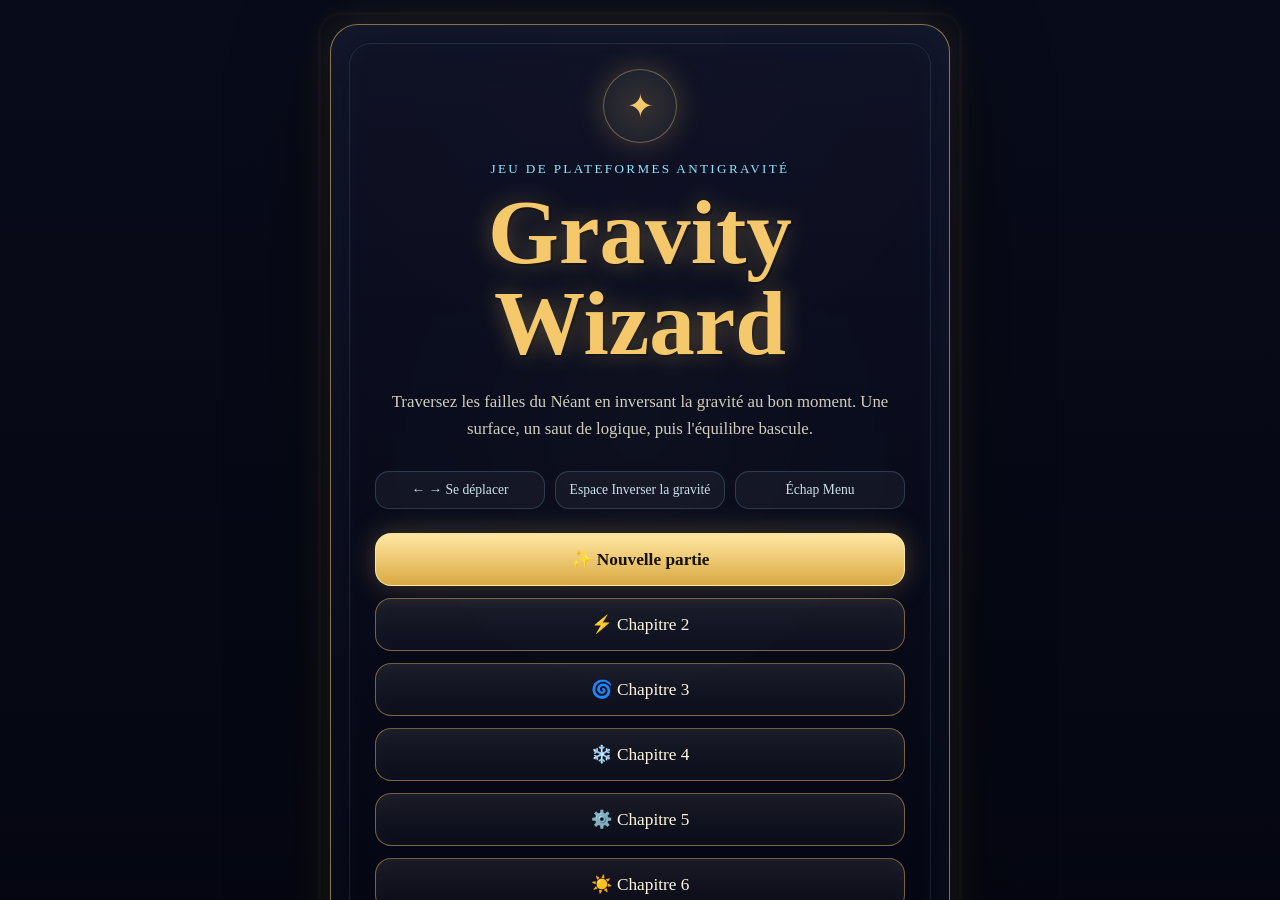
==== index.html @ f672de00 "Refresh cache for latest inverted visual offsets" ====
<!DOCTYPE html>
<html lang="fr">
<head>
    <meta charset="UTF-8">
    <title>Gravity Wizard</title>
    <link rel="stylesheet" href="style.css?v=20260501-17">
</head>
<body>
    <div id="game-container">
        <canvas id="gameCanvas"></canvas>

        <section id="gameMenu" class="screen-overlay menu-screen is-visible" aria-label="Menu principal">
            <div class="arcane-card">
                <div class="sigil" aria-hidden="true">✦</div>
                <p class="eyebrow">Jeu de plateformes antigravité</p>
                <h1>Gravity Wizard</h1>
                <p class="intro">
                    Traversez les failles du Néant en inversant la gravité au bon moment.
                    Une surface, un saut de logique, puis l'équilibre bascule.
                </p>

                <div class="controls-panel">
                    <span>← → Se déplacer</span>
                    <span>Espace Inverser la gravité</span>
                    <span>Échap Menu</span>
                </div>

                <div class="menu-actions">
                    <button class="primary-btn" onclick="startGame(1)">✨ Nouvelle partie</button>
                    <button onclick="startGame(2)">⚡ Chapitre 2</button>
                    <button onclick="startGame(3)">🌀 Chapitre 3</button>
                    <button onclick="startGame(4)">❄️ Chapitre 4</button>
                    <button onclick="startGame(5)">⚙️ Chapitre 5</button>
                    <button onclick="startGame(6)">☀️ Chapitre 6</button>
                </div>
            </div>
        </section>

        <section id="gameOver" class="screen-overlay game-over-screen" aria-label="Écran de game over">
            <div class="arcane-card danger-card">
                <div class="sigil danger" aria-hidden="true">☽</div>
                <p class="eyebrow">Rupture gravitationnelle</p>
                <h2>Le Néant vous a rattrapé</h2>
                <p id="gameOverText" class="intro">L'équilibre magique s'est rompu.</p>

                <div class="menu-actions compact">
                    <button class="primary-btn" onclick="retryLevel()">↻ Recommencer le chapitre</button>
                    <button onclick="showMenu()">☰ Retour au menu</button>
                </div>

                <p class="hint">R ou Entrée pour recommencer · Échap pour le menu</p>
            </div>
        </section>
    </div>

    <script src="game.js?v=20260501-17"></script>
    <script src="visual-adjustments.js?v=20260501-17"></script>
</body>
</html>
---- style.css ----
* {
    box-sizing: border-box;
}

:root {
    --void: #070816;
    --void-soft: rgba(7, 8, 22, 0.78);
    --gold: #f5c96b;
    --gold-soft: rgba(245, 201, 107, 0.38);
    --cyan: #8ee8ff;
    --ice: #dff8ff;
    --danger: #ff6b8a;
    --text: #fff8df;
}

body {
    margin: 0;
    min-height: 100vh;
    overflow: hidden;
    color: var(--text);
    background:
        radial-gradient(circle at 50% 20%, rgba(142, 232, 255, 0.16), transparent 35%),
        radial-gradient(circle at 50% 85%, rgba(245, 201, 107, 0.12), transparent 40%),
        var(--void);
    font-family: "Palatino Linotype", "Book Antiqua", Georgia, serif;
}

#game-container {
    position: relative;
    width: 100vw;
    height: 100vh;
    overflow: hidden;
    background: #000;
}

canvas {
    display: block;
    width: 100vw;
    height: 100vh;
    background-color: #0b1022;
}

.hud-badge {
    position: absolute;
    left: 24px;
    top: 22px;
    z-index: 8;
    padding: 9px 16px;
    border: 1px solid rgba(245, 201, 107, 0.42);
    border-radius: 999px;
    color: var(--ice);
    background: rgba(5, 8, 20, 0.54);
    box-shadow: 0 0 22px rgba(142, 232, 255, 0.13);
    font-size: 0.95rem;
    letter-spacing: 0.08em;
    text-transform: uppercase;
    backdrop-filter: blur(10px);
    pointer-events: none;
}

.screen-overlay {
    position: absolute;
    inset: 0;
    z-index: 20;
    display: grid;
    place-items: center;
    padding: 24px;
    opacity: 0;
    visibility: hidden;
    pointer-events: none;
    transition: opacity 220ms ease, visibility 220ms ease;
}

.screen-overlay::before {
    content: "";
    position: absolute;
    inset: 0;
    background:
        radial-gradient(circle at 50% 46%, rgba(245, 201, 107, 0.17), transparent 24%),
        radial-gradient(circle at 50% 50%, rgba(142, 232, 255, 0.10), transparent 38%),
        linear-gradient(180deg, rgba(4, 5, 15, 0.45), rgba(4, 5, 15, 0.88));
}

.screen-overlay.is-visible {
    opacity: 1;
    visibility: visible;
    pointer-events: auto;
}

.arcane-card {
    position: relative;
    width: min(620px, 92vw);
    padding: 44px;
    text-align: center;
    border: 1px solid rgba(245, 201, 107, 0.54);
    border-radius: 28px;
    background:
        linear-gradient(180deg, rgba(15, 18, 38, 0.94), rgba(5, 6, 18, 0.91)),
        radial-gradient(circle at 50% 0%, rgba(245, 201, 107, 0.16), transparent 42%);
    box-shadow:
        0 26px 90px rgba(0, 0, 0, 0.55),
        0 0 40px rgba(245, 201, 107, 0.16),
        inset 0 0 50px rgba(142, 232, 255, 0.05);
    backdrop-filter: blur(14px);
}

.arcane-card::before,
.arcane-card::after {
    content: "";
    position: absolute;
    inset: 18px;
    border-radius: 22px;
    border: 1px solid rgba(142, 232, 255, 0.12);
    pointer-events: none;
}

.arcane-card::after {
    inset: -12px;
    border-color: rgba(245, 201, 107, 0.11);
    filter: blur(1px);
}

.sigil {
    width: 74px;
    height: 74px;
    display: grid;
    place-items: center;
    margin: 0 auto 18px;
    border: 1px solid var(--gold-soft);
    border-radius: 999px;
    color: var(--gold);
    background: radial-gradient(circle, rgba(245, 201, 107, 0.17), rgba(142, 232, 255, 0.05));
    box-shadow: 0 0 30px rgba(245, 201, 107, 0.24);
    font-size: 2rem;
}

.sigil.danger {
    color: var(--danger);
    border-color: rgba(255, 107, 138, 0.44);
    box-shadow: 0 0 30px rgba(255, 107, 138, 0.22);
}

.eyebrow {
    margin: 0 0 10px;
    color: var(--cyan);
    font-size: 0.82rem;
    letter-spacing: 0.18em;
    text-transform: uppercase;
}

h1,
h2 {
    margin: 0;
    line-height: 1;
    color: var(--gold);
    text-shadow: 0 0 24px rgba(245, 201, 107, 0.32), 2px 2px 0 rgba(0, 0, 0, 0.45);
}

h1 {
    font-size: clamp(3rem, 8vw, 5.7rem);
}

h2 {
    font-size: clamp(2.2rem, 5vw, 4rem);
}

.intro {
    max-width: 520px;
    margin: 20px auto 0;
    color: rgba(255, 248, 223, 0.82);
    font-size: 1.05rem;
    line-height: 1.6;
}

.controls-panel {
    display: grid;
    grid-template-columns: repeat(3, 1fr);
    gap: 10px;
    margin: 28px 0 8px;
}

.controls-panel span {
    padding: 10px 12px;
    border: 1px solid rgba(142, 232, 255, 0.18);
    border-radius: 14px;
    color: rgba(223, 248, 255, 0.9);
    background: rgba(255, 255, 255, 0.045);
    font-size: 0.85rem;
}

.menu-actions {
    display: grid;
    gap: 12px;
    margin-top: 24px;
}

.menu-actions.compact {
    grid-template-columns: 1fr 1fr;
}

button {
    width: 100%;
    padding: 15px 18px;
    cursor: pointer;
    border: 1px solid rgba(245, 201, 107, 0.44);
    border-radius: 16px;
    color: var(--text);
    background: linear-gradient(180deg, rgba(255, 255, 255, 0.08), rgba(255, 255, 255, 0.025));
    box-shadow: inset 0 0 18px rgba(255, 255, 255, 0.03);
    font-family: inherit;
    font-size: 1.08rem;
    transition: transform 160ms ease, border-color 160ms ease, box-shadow 160ms ease, background 160ms ease;
}

button:hover,
button:focus-visible {
    transform: translateY(-2px);
    border-color: rgba(245, 201, 107, 0.9);
    background: linear-gradient(180deg, rgba(245, 201, 107, 0.16), rgba(255, 255, 255, 0.04));
    box-shadow: 0 0 24px rgba(245, 201, 107, 0.14);
    outline: none;
}

.primary-btn {
    color: #160f03;
    border-color: rgba(255, 235, 160, 0.88);
    background: linear-gradient(180deg, #ffe7a2, #d9a943);
    font-weight: 700;
    box-shadow: 0 0 28px rgba(245, 201, 107, 0.25);
}

.primary-btn:hover,
.primary-btn:focus-visible {
    color: #100a02;
    background: linear-gradient(180deg, #fff2bf, #e7ba55);
}

.danger-card {
    border-color: rgba(255, 107, 138, 0.5);
    box-shadow:
        0 26px 90px rgba(0, 0, 0, 0.58),
        0 0 46px rgba(255, 107, 138, 0.13),
        inset 0 0 50px rgba(255, 107, 138, 0.05);
}

.game-over-screen::before {
    background:
        radial-gradient(circle at 50% 46%, rgba(255, 107, 138, 0.18), transparent 23%),
        linear-gradient(180deg, rgba(8, 4, 16, 0.56), rgba(4, 5, 15, 0.9));
}

.hint {
    margin: 22px 0 0;
    color: rgba(223, 248, 255, 0.58);
    font-size: 0.9rem;
}

@media (max-width: 720px) {
    .arcane-card {
        padding: 32px 22px;
    }

    .controls-panel,
    .menu-actions.compact {
        grid-template-columns: 1fr;
    }

    .hud-badge {
        left: 14px;
        top: 14px;
        font-size: 0.78rem;
    }
}
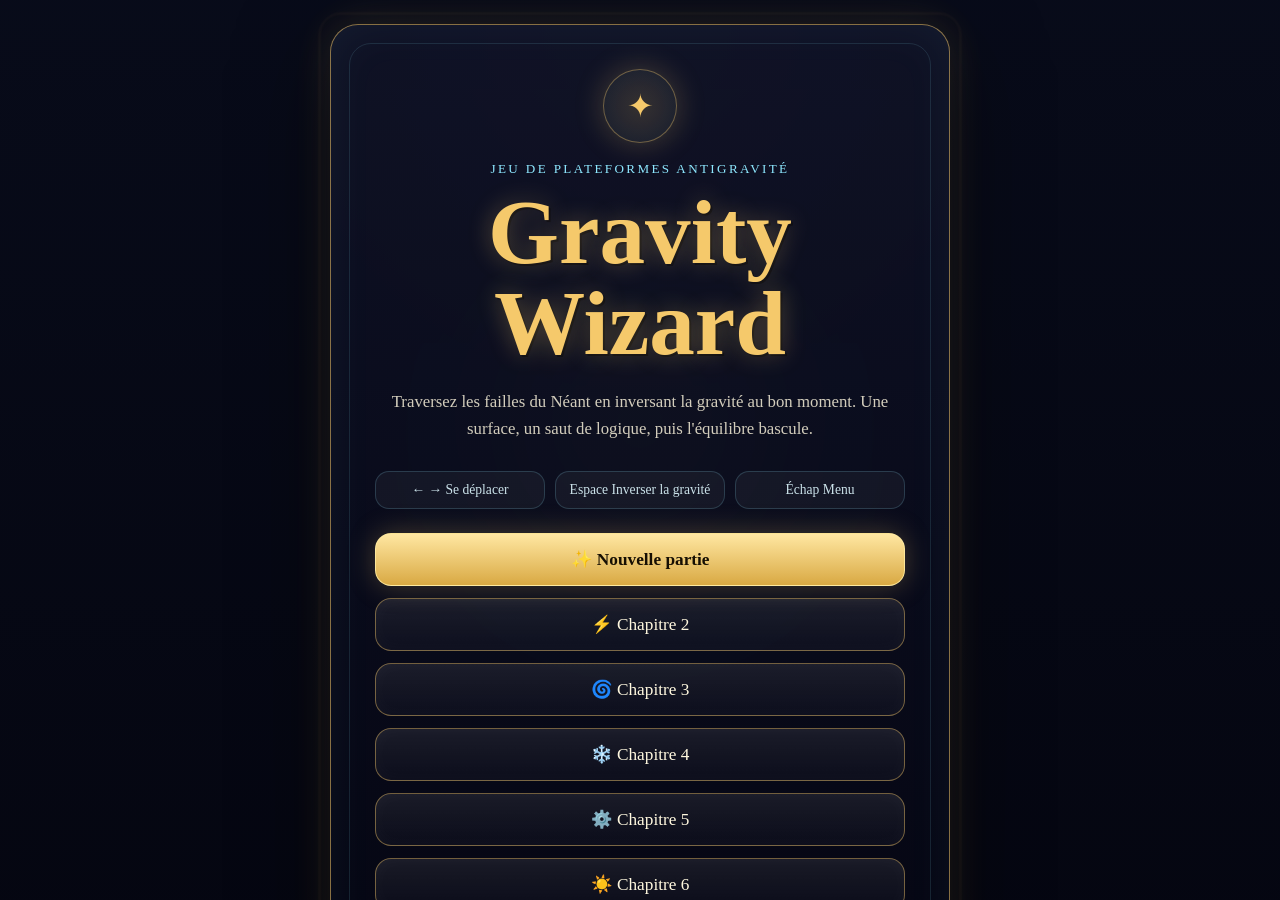
==== commit 5b431afe: "Add developer editor panel and menu entry" ====
--- a/index.html
+++ b/index.html
@@ -3,7 +3,7 @@
 <head>
     <meta charset="UTF-8">
     <title>Gravity Wizard</title>
-    <link rel="stylesheet" href="style.css?v=20260501-17">
+    <link rel="stylesheet" href="style.css?v=20260501-18">
 </head>
 <body>
     <div id="game-container">
@@ -32,7 +32,10 @@
                     <button onclick="startGame(4)">❄️ Chapitre 4</button>
                     <button onclick="startGame(5)">⚙️ Chapitre 5</button>
                     <button onclick="startGame(6)">☀️ Chapitre 6</button>
+                    <button onclick="openDevEditor()">🛠️ Mode développeur</button>
                 </div>
+
+                <div id="customLevelButtons" class="menu-actions custom-level-actions"></div>
             </div>
         </section>
 
@@ -51,9 +54,45 @@
                 <p class="hint">R ou Entrée pour recommencer · Échap pour le menu</p>
             </div>
         </section>
+
+        <aside id="devPanel" class="dev-panel" aria-label="Mode développeur">
+            <div class="dev-panel-header">
+                <strong>Mode développeur</strong>
+                <button onclick="closeDevEditor()">Quitter</button>
+            </div>
+
+            <label>
+                Thème
+                <select id="devThemeSelect">
+                    <option value="grass">Nature / herbe</option>
+                    <option value="clay">Été / argile</option>
+                    <option value="stone">Pierre</option>
+                    <option value="winter">Hiver</option>
+                    <option value="steel">Métal</option>
+                </select>
+            </label>
+
+            <div class="dev-tools">
+                <button onclick="setDevTool('platform')">Plateforme</button>
+                <button onclick="setDevTool('hazard-bottom')">Pics sol</button>
+                <button onclick="setDevTool('hazard-top')">Pics plafond</button>
+                <button onclick="setDevTool('goal')">Drapeau</button>
+            </div>
+
+            <div class="dev-tools">
+                <button onclick="testDevLevel()">Tester</button>
+                <button onclick="saveDevLevel()">Enregistrer</button>
+                <button onclick="exportDevLevel()">Exporter JSON</button>
+                <button onclick="clearDevLevel()">Vider</button>
+            </div>
+
+            <p id="devStatus" class="dev-status">Clique dans le canvas pour placer un élément.</p>
+            <textarea id="devExport" class="dev-export" readonly placeholder="Le JSON exporté apparaîtra ici."></textarea>
+        </aside>
     </div>
 
-    <script src="game.js?v=20260501-17"></script>
-    <script src="visual-adjustments.js?v=20260501-17"></script>
+    <script src="game.js?v=20260501-18"></script>
+    <script src="visual-adjustments.js?v=20260501-18"></script>
+    <script src="dev-editor.js?v=20260501-18"></script>
 </body>
 </html>
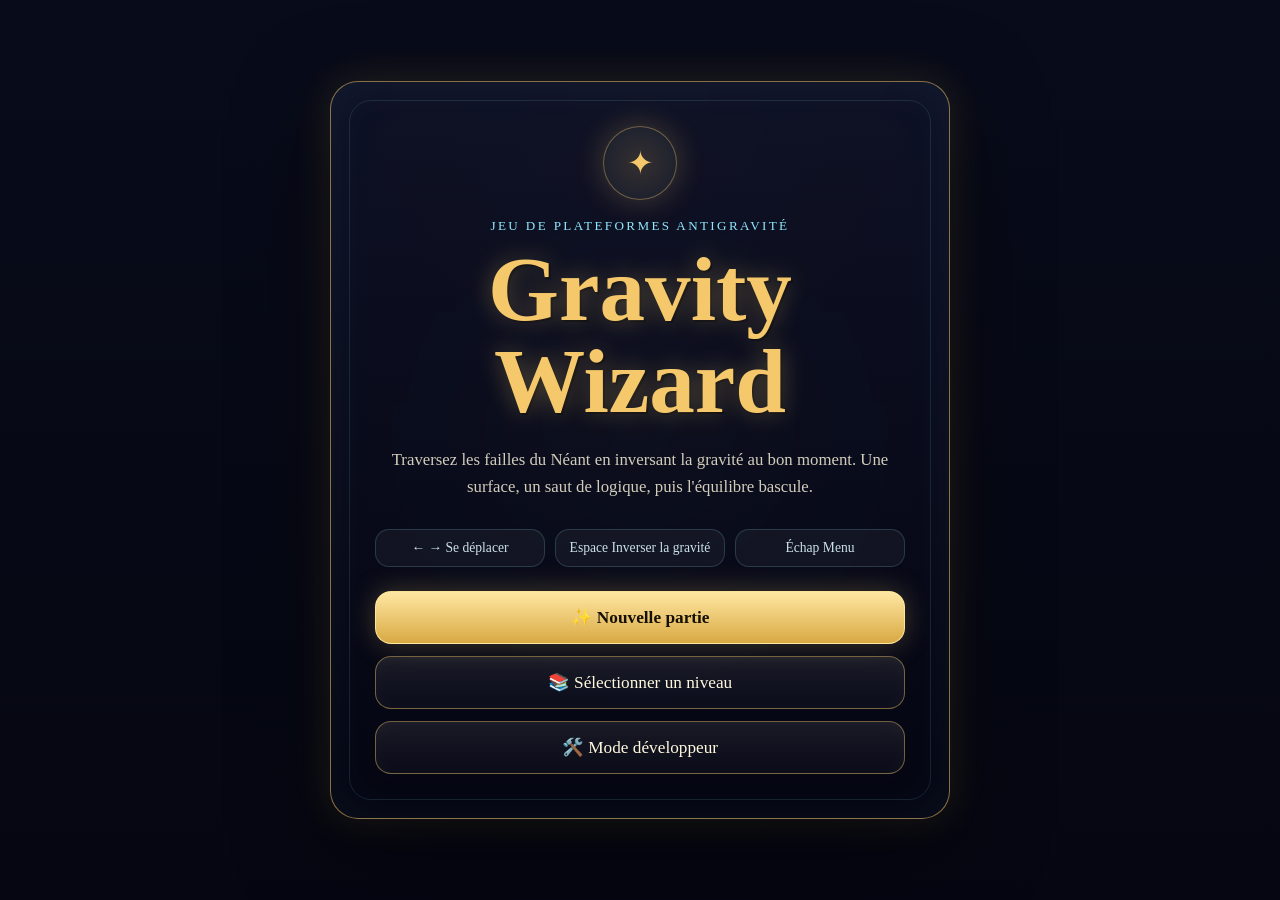
==== commit 7556b2c9: "feat: menu compact, dev panel draggable, select thème corrigé - Menu principal réduit à 3 boutons : " ====
--- a/index.html
+++ b/index.html
@@ -3,7 +3,7 @@
 <head>
     <meta charset="UTF-8">
     <title>Gravity Wizard</title>
-    <link rel="stylesheet" href="style.css?v=20260501-18">
+    <link rel="stylesheet" href="style.css?v=20260502-1">
 </head>
 <body>
     <div id="game-container">
@@ -27,15 +27,22 @@
 
                 <div class="menu-actions">
                     <button class="primary-btn" onclick="startGame(1)">✨ Nouvelle partie</button>
-                    <button onclick="startGame(2)">⚡ Chapitre 2</button>
-                    <button onclick="startGame(3)">🌀 Chapitre 3</button>
-                    <button onclick="startGame(4)">❄️ Chapitre 4</button>
-                    <button onclick="startGame(5)">⚙️ Chapitre 5</button>
-                    <button onclick="startGame(6)">☀️ Chapitre 6</button>
+                    <button onclick="toggleLevelSelector()">📚 Sélectionner un niveau</button>
                     <button onclick="openDevEditor()">🛠️ Mode développeur</button>
                 </div>
 
-                <div id="customLevelButtons" class="menu-actions custom-level-actions"></div>
+                <div id="levelSelector" class="level-selector hidden">
+                    <h3>Chapitres disponibles</h3>
+                    <div class="level-scroll">
+                        <button onclick="startGame(1); toggleLevelSelector()">✨ Chapitre 1 — Nature</button>
+                        <button onclick="startGame(2); toggleLevelSelector()">⚡ Chapitre 2 — Été</button>
+                        <button onclick="startGame(3); toggleLevelSelector()">🌀 Chapitre 3 — Pierre</button>
+                        <button onclick="startGame(4); toggleLevelSelector()">❄️ Chapitre 4 — Hiver</button>
+                        <button onclick="startGame(5); toggleLevelSelector()">⚙️ Chapitre 5 — Métal</button>
+                        <button onclick="startGame(6); toggleLevelSelector()">☀️ Chapitre 6 — Été Difficile</button>
+                        <div id="customLevelButtons"></div>
+                    </div>
+                </div>
             </div>
         </section>
 
@@ -56,14 +63,14 @@
         </section>
 
         <aside id="devPanel" class="dev-panel" aria-label="Mode développeur">
-            <div class="dev-panel-header">
+            <div class="dev-panel-header draggable-handle">
                 <strong>Mode développeur</strong>
                 <button onclick="closeDevEditor()">Quitter</button>
             </div>
 
             <label>
                 Thème
-                <select id="devThemeSelect">
+                <select id="devThemeSelect" class="dev-theme-select">
                     <option value="grass">Nature / herbe</option>
                     <option value="clay">Été / argile</option>
                     <option value="stone">Pierre</option>
@@ -91,8 +98,9 @@
         </aside>
     </div>
 
-    <script src="game.js?v=20260501-18"></script>
-    <script src="visual-adjustments.js?v=20260501-18"></script>
-    <script src="dev-editor.js?v=20260501-18"></script>
+    <script src="game.js?v=20260502-1"></script>
+    <script src="visual-adjustments.js?v=20260502-1"></script>
+    <script src="dev-editor.js?v=20260502-1"></script>
+    <script src="ui-helpers.js?v=20260502-1"></script>
 </body>
 </html>
--- a/style.css
+++ b/style.css
@@ -11,6 +11,8 @@
     --ice: #dff8ff;
     --danger: #ff6b8a;
     --text: #fff8df;
+    --dev-blue: #3a7ca5;
+    --dev-blue-dark: #2c5f7f;
 }
 
 body {
@@ -90,6 +92,8 @@
 .arcane-card {
     position: relative;
     width: min(620px, 92vw);
+    max-height: 92vh;
+    overflow-y: auto;
     padding: 44px;
     text-align: center;
     border: 1px solid rgba(245, 201, 107, 0.54);
@@ -198,6 +202,82 @@
     grid-template-columns: 1fr 1fr;
 }
 
+/* ===== LEVEL SELECTOR ===== */
+.level-selector {
+    margin-top: 16px;
+    border: 1px solid rgba(245, 201, 107, 0.35);
+    border-radius: 16px;
+    background: rgba(255, 255, 255, 0.04);
+    overflow: hidden;
+    animation: selectorSlideDown 0.25s ease-out;
+}
+
+.level-selector.hidden {
+    display: none;
+}
+
+@keyframes selectorSlideDown {
+    from { opacity: 0; transform: translateY(-8px); }
+    to   { opacity: 1; transform: translateY(0); }
+}
+
+.level-selector h3 {
+    margin: 0;
+    padding: 12px 18px;
+    color: var(--cyan);
+    font-size: 0.82rem;
+    letter-spacing: 0.15em;
+    text-transform: uppercase;
+    border-bottom: 1px solid rgba(142, 232, 255, 0.12);
+}
+
+.level-scroll {
+    display: grid;
+    gap: 0;
+    max-height: 280px;
+    overflow-y: auto;
+    scrollbar-width: thin;
+    scrollbar-color: rgba(245, 201, 107, 0.5) transparent;
+}
+
+.level-scroll::-webkit-scrollbar {
+    width: 6px;
+}
+
+.level-scroll::-webkit-scrollbar-thumb {
+    background: rgba(245, 201, 107, 0.45);
+    border-radius: 6px;
+}
+
+.level-scroll button {
+    width: 100%;
+    padding: 13px 18px;
+    text-align: left;
+    border: none;
+    border-bottom: 1px solid rgba(142, 232, 255, 0.07);
+    border-radius: 0;
+    font-size: 1rem;
+    background: transparent;
+}
+
+.level-scroll button:last-child {
+    border-bottom: none;
+}
+
+.level-scroll button:hover,
+.level-scroll button:focus-visible {
+    transform: none;
+    background: rgba(245, 201, 107, 0.09);
+    border-color: transparent;
+    box-shadow: none;
+}
+
+button,
+select,
+textarea {
+    font-family: inherit;
+}
+
 button {
     width: 100%;
     padding: 15px 18px;
@@ -207,7 +287,6 @@
     color: var(--text);
     background: linear-gradient(180deg, rgba(255, 255, 255, 0.08), rgba(255, 255, 255, 0.025));
     box-shadow: inset 0 0 18px rgba(255, 255, 255, 0.03);
-    font-family: inherit;
     font-size: 1.08rem;
     transition: transform 160ms ease, border-color 160ms ease, box-shadow 160ms ease, background 160ms ease;
 }
@@ -255,6 +334,138 @@
     font-size: 0.9rem;
 }
 
+/* ===== DEV PANEL ===== */
+.dev-panel {
+    position: absolute;
+    right: 18px;
+    top: 18px;
+    z-index: 35;
+    width: min(360px, calc(100vw - 36px));
+    max-height: calc(100vh - 36px);
+    overflow-y: auto;
+    display: none;
+    border: 1px solid rgba(245, 201, 107, 0.45);
+    border-radius: 20px;
+    background: rgba(5, 7, 18, 0.92);
+    box-shadow: 0 20px 60px rgba(0, 0, 0, 0.42), 0 0 32px rgba(245, 201, 107, 0.12);
+    backdrop-filter: blur(16px);
+    cursor: default;
+}
+
+.dev-panel.is-visible {
+    display: grid;
+    gap: 14px;
+    padding: 0 0 18px 0;
+}
+
+/* Header draggable */
+.dev-panel-header {
+    display: grid;
+    grid-template-columns: 1fr auto;
+    align-items: center;
+    gap: 12px;
+    padding: 14px 18px;
+    background: var(--dev-blue);
+    border-radius: 19px 19px 0 0;
+    cursor: grab;
+    user-select: none;
+}
+
+.dev-panel-header:active {
+    cursor: grabbing;
+}
+
+.dev-panel-header strong {
+    color: #fff;
+    font-size: 0.95rem;
+}
+
+.dev-panel-header button {
+    width: auto;
+    padding: 6px 12px;
+    font-size: 0.85rem;
+    border-radius: 8px;
+    cursor: pointer;
+}
+
+.dev-panel > label,
+.dev-panel > .dev-tools,
+.dev-panel > .dev-status,
+.dev-panel > .dev-export {
+    margin: 0 18px;
+}
+
+.dev-panel label {
+    display: grid;
+    gap: 6px;
+    color: rgba(255, 248, 223, 0.8);
+    font-size: 0.95rem;
+}
+
+/* Select thème : texte blanc sur bleu */
+.dev-theme-select {
+    width: 100%;
+    padding: 10px;
+    color: #ffffff;
+    background: var(--dev-blue);
+    border: 1px solid var(--dev-blue-dark);
+    border-radius: 12px;
+    font-family: inherit;
+    font-size: 0.95rem;
+    cursor: pointer;
+    transition: background 160ms ease, border-color 160ms ease;
+    appearance: auto;
+}
+
+.dev-theme-select:hover {
+    background: var(--dev-blue-dark);
+}
+
+.dev-theme-select:focus {
+    outline: none;
+    border-color: var(--gold);
+    box-shadow: 0 0 0 2px rgba(245, 201, 107, 0.25);
+}
+
+.dev-theme-select option {
+    background: var(--dev-blue-dark);
+    color: #ffffff;
+}
+
+.dev-export {
+    width: 100%;
+    color: var(--text);
+    border: 1px solid rgba(142, 232, 255, 0.18);
+    border-radius: 12px;
+    background: rgba(255, 255, 255, 0.06);
+    padding: 10px;
+}
+
+.dev-tools {
+    display: grid;
+    grid-template-columns: 1fr 1fr;
+    gap: 8px;
+}
+
+.dev-tools button {
+    padding: 10px 12px;
+    font-size: 0.9rem;
+}
+
+.dev-status {
+    margin: 0;
+    color: rgba(223, 248, 255, 0.72);
+    font-size: 0.9rem;
+    line-height: 1.4;
+}
+
+.dev-export {
+    min-height: 150px;
+    resize: vertical;
+    font-family: Consolas, monospace;
+    font-size: 0.78rem;
+}
+
 @media (max-width: 720px) {
     .arcane-card {
         padding: 32px 22px;
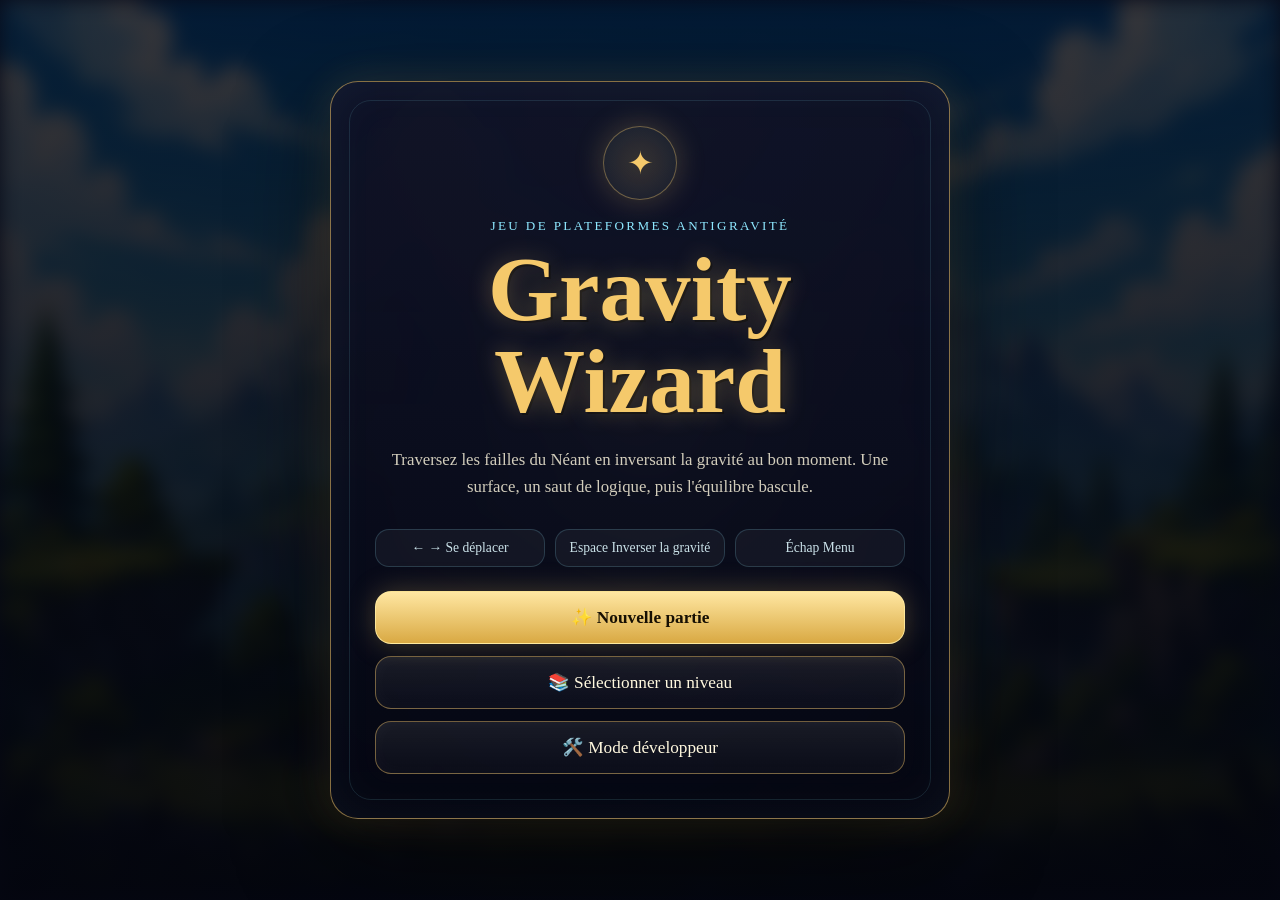
==== commit 15fb5a94: "feat: add chapter 5 Steel to level selector" ====
--- a/index.html
+++ b/index.html
@@ -3,7 +3,7 @@
 <head>
     <meta charset="UTF-8">
     <title>Gravity Wizard</title>
-    <link rel="stylesheet" href="style.css?v=20260502-1">
+    <link rel="stylesheet" href="style.css?v=20260503-2">
 </head>
 <body>
     <div id="game-container">
@@ -34,13 +34,11 @@
                 <div id="levelSelector" class="level-selector hidden">
                     <h3>Chapitres disponibles</h3>
                     <div class="level-scroll">
-                        <button onclick="startGame(1); toggleLevelSelector()">✨ Chapitre 1 — Nature</button>
-                        <button onclick="startGame(2); toggleLevelSelector()">⚡ Chapitre 2 — Été</button>
-                        <button onclick="startGame(3); toggleLevelSelector()">🌀 Chapitre 3 — Pierre</button>
-                        <button onclick="startGame(4); toggleLevelSelector()">❄️ Chapitre 4 — Hiver</button>
-                        <button onclick="startGame(5); toggleLevelSelector()">⚙️ Chapitre 5 — Métal</button>
-                        <button onclick="startGame(6); toggleLevelSelector()">☀️ Chapitre 6 — Été Difficile</button>
-                        <div id="customLevelButtons"></div>
+                        <button onclick="startGame(1); toggleLevelSelector()">🌿 Chapitre 1 — Nature</button>
+                        <button onclick="startGame(2); toggleLevelSelector()">❄️ Chapitre 2 — Ice</button>
+                        <button onclick="startGame(3); toggleLevelSelector()">🪨 Chapitre 3 — Clay</button>
+                        <button onclick="startGame(4); toggleLevelSelector()">⚙️ Chapitre 4 — Steel</button>
+                        <button onclick="startGame(5); toggleLevelSelector()">⚔️ Chapitre 5 — Steel II</button>
                     </div>
                 </div>
             </div>
@@ -67,40 +65,39 @@
                 <strong>Mode développeur</strong>
                 <button onclick="closeDevEditor()">Quitter</button>
             </div>
+            <div class="dev-panel-body">
+                <label>
+                    Thème
+                    <select id="devThemeSelect" class="dev-theme-select">
+                        <option value="nature">Nature</option>
+                        <option value="ice">Ice</option>
+                        <option value="clay">Clay</option>
+                        <option value="steel">Steel</option>
+                    </select>
+                </label>
 
-            <label>
-                Thème
-                <select id="devThemeSelect" class="dev-theme-select">
-                    <option value="grass">Nature / herbe</option>
-                    <option value="clay">Été / argile</option>
-                    <option value="stone">Pierre</option>
-                    <option value="winter">Hiver</option>
-                    <option value="steel">Métal</option>
-                </select>
-            </label>
+                <div class="dev-tools">
+                    <button onclick="setDevTool('platform')">Plateforme</button>
+                    <button onclick="setDevTool('hazard-bottom')">Pics sol</button>
+                    <button onclick="setDevTool('hazard-top')">Pics plafond</button>
+                    <button onclick="setDevTool('goal')">Drapeau</button>
+                </div>
 
-            <div class="dev-tools">
-                <button onclick="setDevTool('platform')">Plateforme</button>
-                <button onclick="setDevTool('hazard-bottom')">Pics sol</button>
-                <button onclick="setDevTool('hazard-top')">Pics plafond</button>
-                <button onclick="setDevTool('goal')">Drapeau</button>
+                <div class="dev-tools">
+                    <button onclick="testDevLevel()">Tester</button>
+                    <button onclick="exportDevLevel()">Exporter JSON</button>
+                    <button onclick="clearDevLevel()">Vider</button>
+                </div>
+
+                <p id="devStatus" class="dev-status">Clique dans le canvas pour placer un élément.</p>
+                <textarea id="devExport" class="dev-export" readonly placeholder="Le JSON exporté apparaîtra ici."></textarea>
             </div>
-
-            <div class="dev-tools">
-                <button onclick="testDevLevel()">Tester</button>
-                <button onclick="saveDevLevel()">Enregistrer</button>
-                <button onclick="exportDevLevel()">Exporter JSON</button>
-                <button onclick="clearDevLevel()">Vider</button>
-            </div>
-
-            <p id="devStatus" class="dev-status">Clique dans le canvas pour placer un élément.</p>
-            <textarea id="devExport" class="dev-export" readonly placeholder="Le JSON exporté apparaîtra ici."></textarea>
         </aside>
     </div>
 
-    <script src="game.js?v=20260502-1"></script>
-    <script src="visual-adjustments.js?v=20260502-1"></script>
-    <script src="dev-editor.js?v=20260502-1"></script>
-    <script src="ui-helpers.js?v=20260502-1"></script>
+    <script src="game.js?v=20260503-2"></script>
+    <script src="visual-adjustments.js?v=20260503-2"></script>
+    <script src="dev-editor.js?v=20260503-2"></script>
+    <script src="ui-helpers.js?v=20260503-2"></script>
 </body>
 </html>
--- a/style.css
+++ b/style.css
@@ -93,7 +93,8 @@
     position: relative;
     width: min(620px, 92vw);
     max-height: 92vh;
-    overflow-y: auto;
+    overflow-y: scroll;
+    scrollbar-width: none;
     padding: 44px;
     text-align: center;
     border: 1px solid rgba(245, 201, 107, 0.54);
@@ -108,6 +109,11 @@
     backdrop-filter: blur(14px);
 }
 
+.arcane-card::-webkit-scrollbar {
+    width: 0;
+    background: transparent;
+}
+
 .arcane-card::before,
 .arcane-card::after {
     content: "";
@@ -341,9 +347,12 @@
     top: 18px;
     z-index: 35;
     width: min(360px, calc(100vw - 36px));
+    /* Hauteur max = viewport moins marges, le panel ne déborde jamais */
     max-height: calc(100vh - 36px);
-    overflow-y: auto;
+    /* Flexbox colonne : le textarea absorbe l'espace restant sans déborder */
     display: none;
+    flex-direction: column;
+    overflow: hidden;
     border: 1px solid rgba(245, 201, 107, 0.45);
     border-radius: 20px;
     background: rgba(5, 7, 18, 0.92);
@@ -353,13 +362,29 @@
 }
 
 .dev-panel.is-visible {
-    display: grid;
+    display: flex;
+}
+
+/* Zone scrollable qui contient tous les contrôles sauf le header */
+.dev-panel-body {
+    flex: 1;
+    overflow-y: scroll;
+    scrollbar-width: none;
+    display: flex;
+    flex-direction: column;
     gap: 14px;
-    padding: 0 0 18px 0;
-}
-
-/* Header draggable */
+    padding: 18px;
+    min-height: 0;
+}
+
+.dev-panel-body::-webkit-scrollbar {
+    width: 0;
+    background: transparent;
+}
+
+/* Header draggable — taille fixe, ne shrink jamais */
 .dev-panel-header {
+    flex-shrink: 0;
     display: grid;
     grid-template-columns: 1fr auto;
     align-items: center;
@@ -386,13 +411,6 @@
     font-size: 0.85rem;
     border-radius: 8px;
     cursor: pointer;
-}
-
-.dev-panel > label,
-.dev-panel > .dev-tools,
-.dev-panel > .dev-status,
-.dev-panel > .dev-export {
-    margin: 0 18px;
 }
 
 .dev-panel label {
@@ -432,15 +450,6 @@
     color: #ffffff;
 }
 
-.dev-export {
-    width: 100%;
-    color: var(--text);
-    border: 1px solid rgba(142, 232, 255, 0.18);
-    border-radius: 12px;
-    background: rgba(255, 255, 255, 0.06);
-    padding: 10px;
-}
-
 .dev-tools {
     display: grid;
     grid-template-columns: 1fr 1fr;
@@ -459,11 +468,22 @@
     line-height: 1.4;
 }
 
+/* Textarea JSON : hauteur fixe contenue, pas de resize */
 .dev-export {
-    min-height: 150px;
-    resize: vertical;
+    width: 100%;
+    height: 110px;
+    min-height: 0;
+    resize: none;
+    padding: 10px;
+    color: var(--text);
+    border: 1px solid rgba(142, 232, 255, 0.18);
+    border-radius: 12px;
+    background: rgba(255, 255, 255, 0.06);
     font-family: Consolas, monospace;
     font-size: 0.78rem;
+    overflow-y: auto;
+    scrollbar-width: thin;
+    scrollbar-color: rgba(142, 232, 255, 0.3) transparent;
 }
 
 @media (max-width: 720px) {
